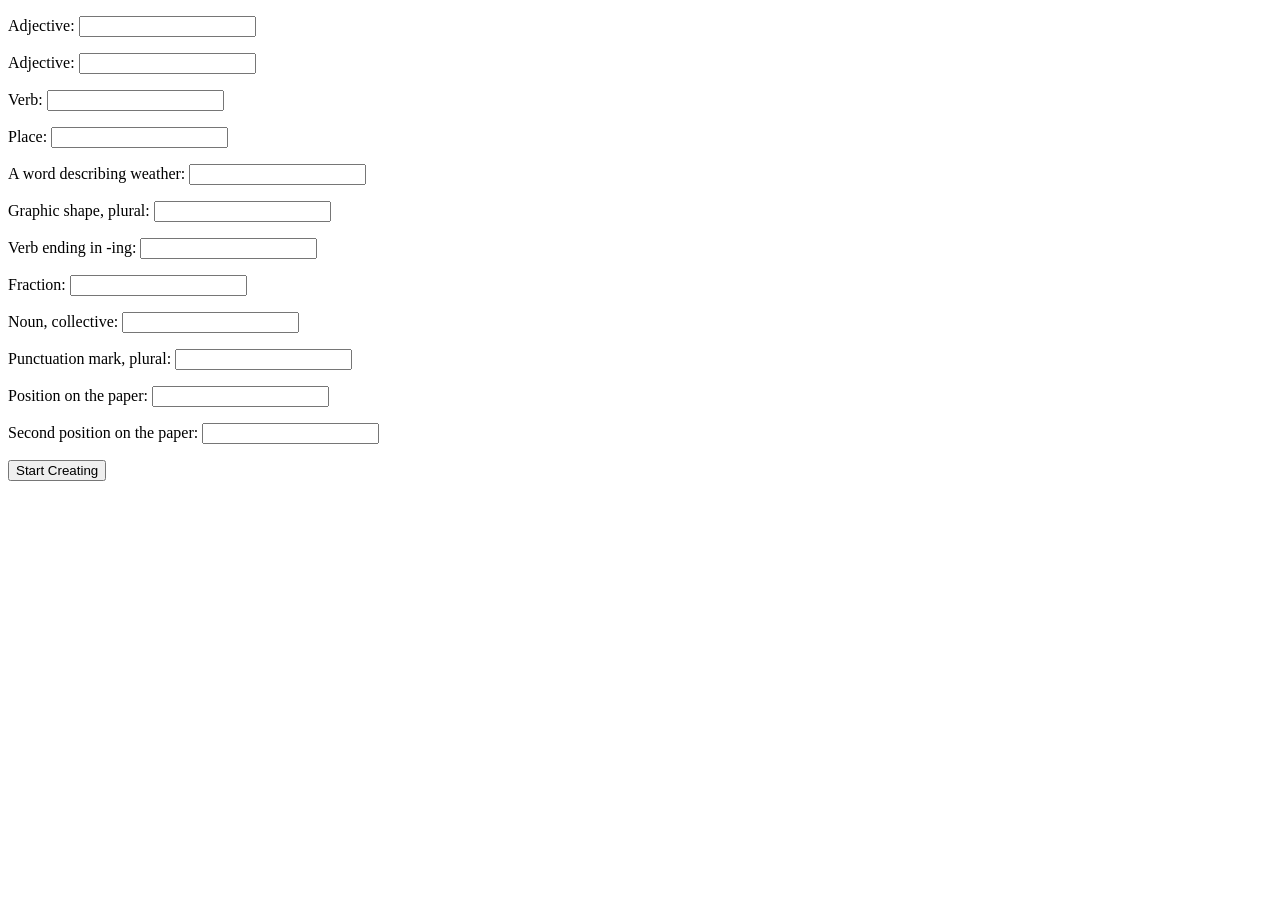
==== adlib01.html @ 01a2c43a "Initial commit" ====
<!DOCTYPE html>
<html lang="en">
  <head>
    <meta charset="utf-8" />
    <title>A4 Ad-Lib</title>
    <meta name="description" content="" />
    <meta name="viewport" content="width=device-width, initial-scale=1" />
    <link
      href="css/adlibs.css"/>
  </head>
   <body> 
   <div id = "user">
    <p>Adjective: <input type = "text" id = "field01"></p>
    <p>Adjective: <input type = "text" id = "field02"></p>
    <p>Verb:  <input type = "text" id = "field03"></p>
    <p>Place: <input type = "text" id = "field04"></p>
    <p>A word describing weather: <input type = "text" id = "field05"></p>
    <p>Graphic shape, plural: <input type = "text" id = "field06"></p>
    <p>Verb ending in -ing: <input type = "text" id = "field07"></p>
    <p>Fraction: <input type = "text" id = "field08"></p>
    <p>Noun, collective: <input type = "text" id = "field09"></p>
    <p>Punctuation mark, plural: <input type = "text" id = "field10"></p>
    <p>Position on the paper: <input type = "text" id = "field11"></p>
    <p>Second position on the paper: <input type = "text" id = "field12"></p>

    </div>
    <p>
      <input type = "button" value = "Start Creating" onClick = "playStory1();"></p>
    <p id = "showStory"></p>
    <script src="adlibs.js"></script>
    </body>

</html>
---- css/adlibs.css ----
body {
  font-family: Comic Sans MS;
  color:black;
}

#user{
  background-color: lightblue;
  padding: 5px;
  padding-left: 20px;
  border-radius: 5px;
  color: dimgrey;
  font-weight: bold;
  line-height: 24px;
}

input[type=text] {
  color: black;
  font-weight: bold;
  font-size: 24px;
  font-family: "comic sans ms";
  background-color: lightblue;
  border: 0;
  border-bottom: 2px solid white;
}

h3 {
  font-style: italic;
}

input[type=button] {
  margin-top: 20px;
  margin-bottom: 20px;
  color: black;
  font-size:28px;
  background-color:green;
  border: 0;
  font-weight: bold;
  border-radius: 5px;
}

#showStory {
  visibility: hidden;
  background-color: SteelBlue ;
  padding: 5px;
  font-size: 28px;
  padding-left: 20px;
  border-radius: 5px;
  line-height: 36px;
  color: black;
}
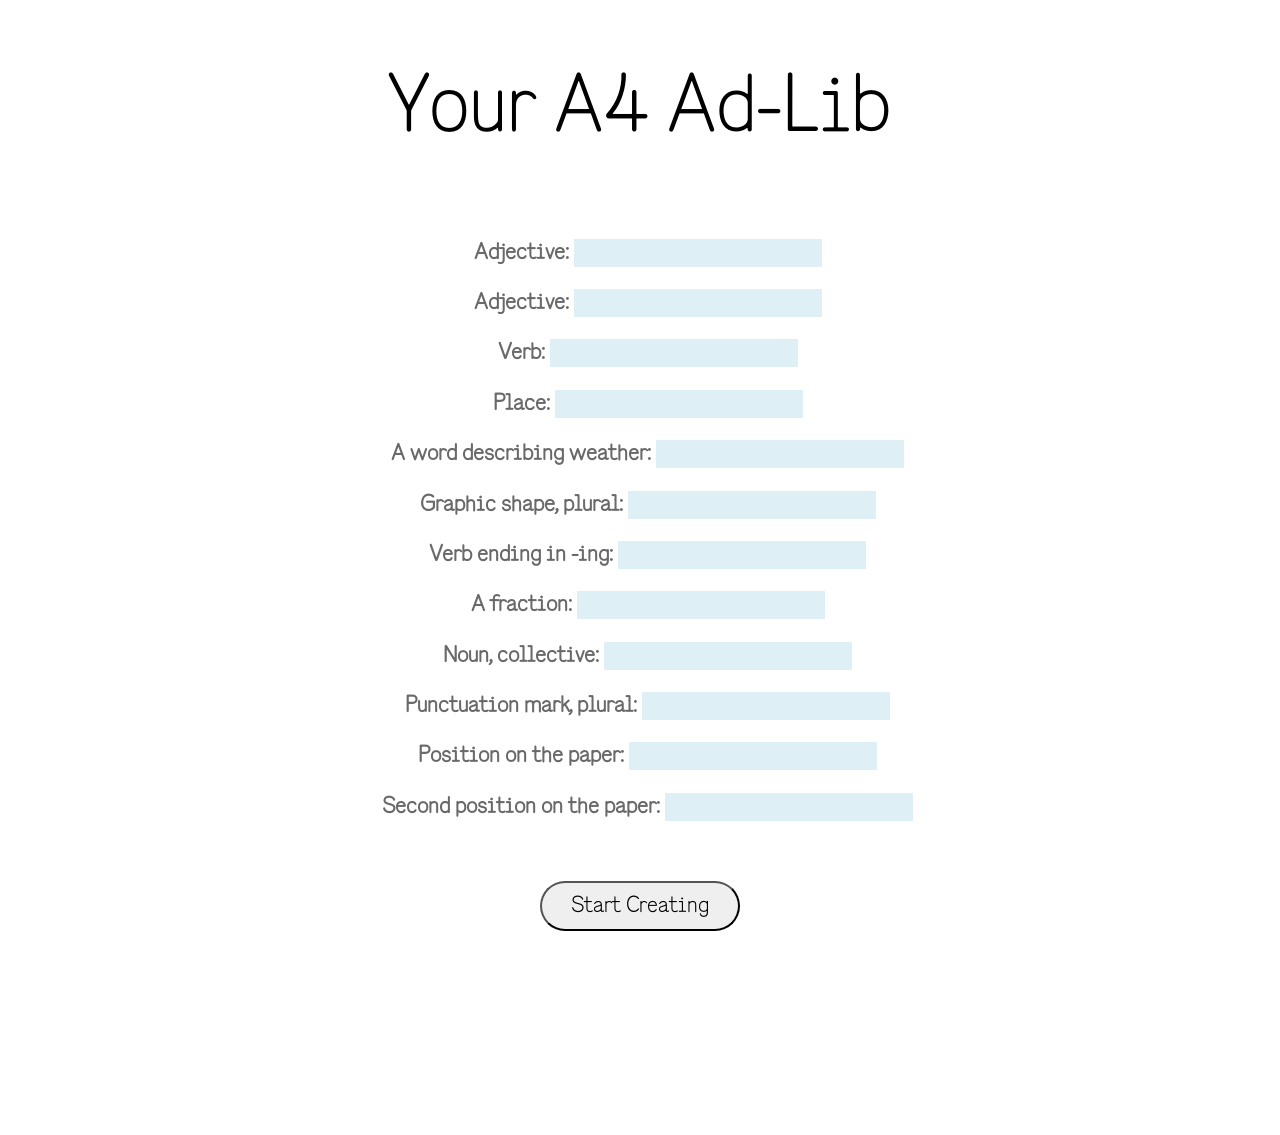
==== commit d0ef37c7: "css updates, js cursor addition" ====
--- a/adlib01.html
+++ b/adlib01.html
@@ -6,9 +6,11 @@
     <meta name="description" content="" />
     <meta name="viewport" content="width=device-width, initial-scale=1" />
     <link
-      href="css/adlibs.css"/>
+      href="css/adlibs.css" rel="stylesheet" />
+
   </head>
    <body> 
+    <h1> <a href="index.html">Your A4 Ad-Lib</a></h1>
    <div id = "user">
     <p>Adjective: <input type = "text" id = "field01"></p>
     <p>Adjective: <input type = "text" id = "field02"></p>
@@ -17,7 +19,7 @@
     <p>A word describing weather: <input type = "text" id = "field05"></p>
     <p>Graphic shape, plural: <input type = "text" id = "field06"></p>
     <p>Verb ending in -ing: <input type = "text" id = "field07"></p>
-    <p>Fraction: <input type = "text" id = "field08"></p>
+    <p>A fraction: <input type = "text" id = "field08"></p>
     <p>Noun, collective: <input type = "text" id = "field09"></p>
     <p>Punctuation mark, plural: <input type = "text" id = "field10"></p>
     <p>Position on the paper: <input type = "text" id = "field11"></p>
@@ -27,6 +29,8 @@
     <p>
       <input type = "button" value = "Start Creating" onClick = "playStory1();"></p>
     <p id = "showStory"></p>
+    
+    <script src="cursor.js"></script>
     <script src="adlibs.js"></script>
     </body>
 
--- a/css/adlibs.css
+++ b/css/adlibs.css
@@ -1,10 +1,52 @@
+@font-face {
+  font-family: "Venus Acier";
+  src: url("../fonts/venus-acier.otf") format("opentype");
+}
+
+html, body {
+  min-height: 100%;
+}
+
+html {
+  font-size: 16px
+}
+
+a {
+  text-decoration: none;
+  color: inherit;
+}
+
+h1 {
+  font-size: 5rem;
+  font-weight: 100;
+  text-align: center;
+  text-decoration: none;
+}
+
+h2 {
+  font-size: 2.4rem;
+  text-align:center
+}
+
+h3 {
+  font-style: normal;
+}
+
 body {
-  font-family: Comic Sans MS;
-  color:black;
+  font-family: "Venus Acier" ;
+  font-style: normal;
+  text-align: center;
+  font-size: 1.4rem;
+  color:rgb(0, 0, 0);
+  min-height: 100vh;
+  display: flex;
+  flex-direction: column;
+  justify-content: center;
+  align-items: center;
 }
 
 #user{
-  background-color: lightblue;
+  font-family: "Venus Acier";
   padding: 5px;
   padding-left: 20px;
   border-radius: 5px;
@@ -16,35 +58,51 @@
 input[type=text] {
   color: black;
   font-weight: bold;
-  font-size: 24px;
-  font-family: "comic sans ms";
-  background-color: lightblue;
+  font-size: 1.4rem;
+  font-family: "Venus Acier";
+  background-color: rgb(222, 240, 246);
   border: 0;
-  border-bottom: 2px solid white;
-}
-
-h3 {
-  font-style: italic;
 }
 
 input[type=button] {
+  width: 200px;
   margin-top: 20px;
   margin-bottom: 20px;
+  margin: 10px;
   color: black;
-  font-size:28px;
-  background-color:green;
-  border: 0;
-  font-weight: bold;
-  border-radius: 5px;
+  font-size: 1.4rem;
+  font-family: Venus Acier;
+  font-weight: normal;
+  border-radius: 40px;
+  padding: 10px;
 }
 
 #showStory {
-  visibility: hidden;
-  background-color: SteelBlue ;
-  padding: 5px;
-  font-size: 28px;
+  padding: 50px;
+  font-size: 2rem;
   padding-left: 20px;
-  border-radius: 5px;
-  line-height: 36px;
+  border-radius: 20px;
+  line-height: 2.5rem;
   color: black;
+}
+
+#showStory div {
+  margin-bottom: 20px;
+}
+
+#storyContainer {
+  min-height: 50vh;
+  display: flex;
+  align-items: flex-end;
+  justify-content: center;
+}
+
+.cursorTrail {
+  position: fixed;
+  top: 0;
+  left: 0;
+  width: 100%;
+  height: 100%;
+  pointer-events: none;
+  z-index: 9999;
 }
